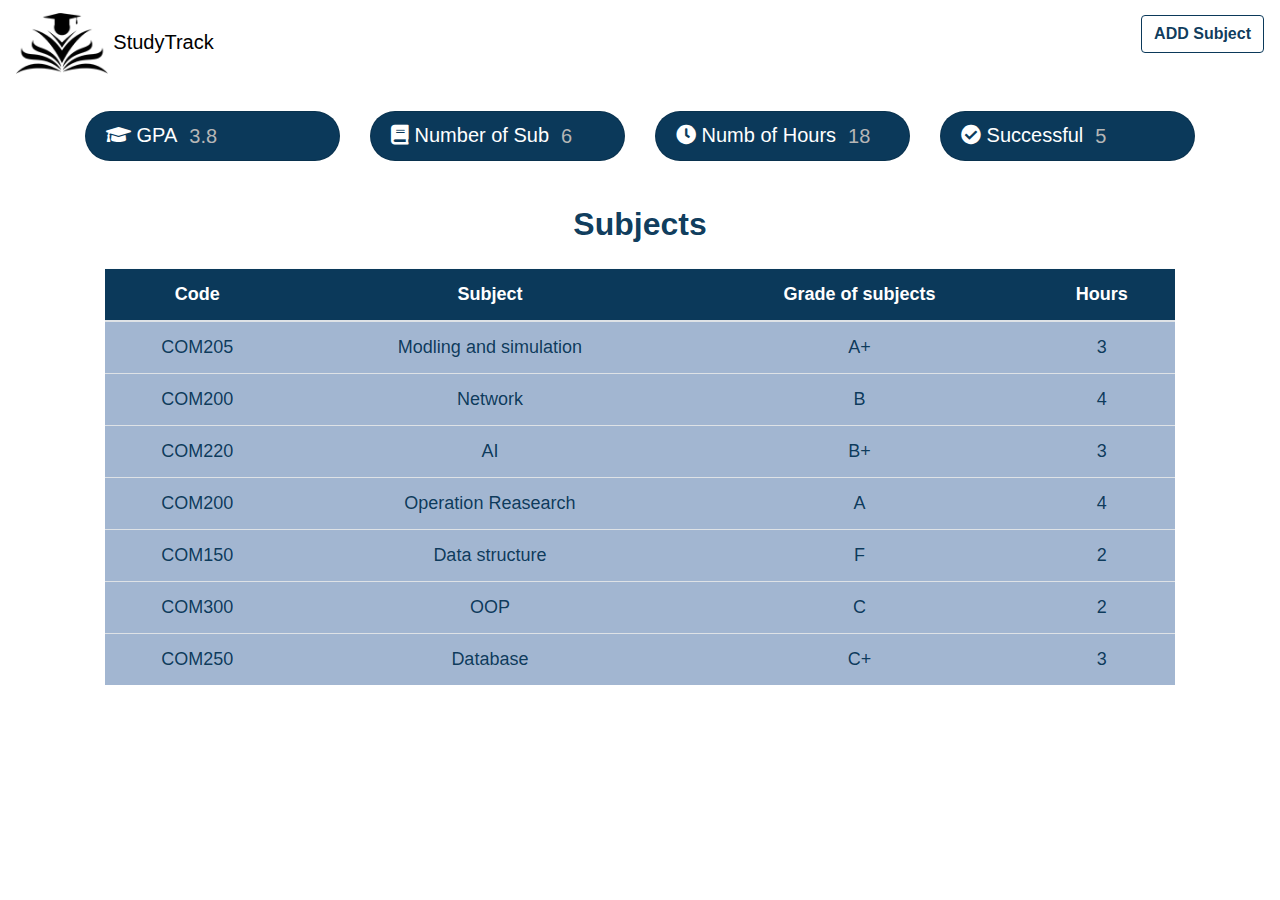
==== Dashboard.html @ 9cb0084c "Upload Edit By Hazem" ====
<!DOCTYPE html>
<html lang="en">

<head>
    <meta charset="UTF-8">
    <meta name="viewport" content="width=device-width, initial-scale=1.0">
    <title>Dashboard</title>

    <link href="https://stackpath.bootstrapcdn.com/bootstrap/4.5.2/css/bootstrap.min.css" rel="stylesheet">
    <link href="https://cdnjs.cloudflare.com/ajax/libs/font-awesome/5.15.3/css/all.min.css" rel="stylesheet">

<link rel="stylesheet" href="./Style/Style(Dashboard).css">
</head>

<body>


    <nav class="navbar bg-body-tertiary">
        <a class="navbar-brand" href="./Dashboard.html" style="color: #000000; font-weight: 500;">
            <img src="./Style/Src/Black  Modern Education Logo.png" style="width: 30%;" ></img> StudyTrack
        </a>
        <button type="button" class="btn btn-outline-warning">ADD Subject</button>
    </nav>
    <div class="container">
        <div class="row my-4">
            <div class="col-md-3">
                <div class="card text-center">
                    <div class="card-body d-flex align-items-center">
                        <h5 class="card-title "><i class="fas fa-graduation-cap"></i> GPA</h5>
                        <p class="card-text " >3.8</p>
                    </div>
                </div>
            </div>
            <div class="col-md-3">
                <div class="card text-center ">
                    <div class="card-body d-flex align-items-center">
                        <h5 class="card-title"><i class="fas fa-book"></i> Number of Sub</h5>
                        <p class="card-text">6</p>
                    </div>
                </div>
            </div>
            <div class="col-md-3">
                <div class="card text-center">
                    <div class="card-body d-flex align-items-center">
                        <h5 class="card-title"><i class="fas fa-clock"></i> Numb of Hours</h5>
                        <p class="card-text">18</p>
                    </div>
                </div>
            </div>
            <div class="col-md-3">
                <div class="card text-center">
                    <div class="card-body d-flex align-items-center">
                        <h5 class="card-title"><i class="fas fa-check-circle"></i> Successful</h5>
                        <p class="card-text">5</p>
                    </div>
                </div>
            </div>
        </div>
        <div class="table-container">
            <h2 class="text-center mb-4" style="font-weight: 600; color: #0a3859fe;"> Subjects </h2>
            <table class="table ">
                <thead class="table-light ">
                    <tr>
                        <th>Code</th>
                        <th>Subject</th>
                        <th>Grade of subjects </th>
                        <th>Hours</th>
                    </tr>
                </thead>
                <tbody>
                    <tr>
                        <td>COM205</td>
                        <td>Modling and simulation</td>
                        <td>A+</td>
                        <td>3</td>
                    </tr>
                    <tr>
                        <td>COM200</td>
                        <td>Network</td>
                        <td>B</td>
                        <td>4</td>
                    </tr>
                    <tr>
                        <td>COM220</td>
                        <td>AI</td>
                        <td>B+</td>
                        <td>3</td>
                    </tr>
                    <tr>
                        <td>COM200</td>
                        <td>Operation Reasearch</td>
                        <td>A</td>
                        <td>4</td>
                    </tr>
                    <tr>
                        <td>COM150</td>
                        <td>Data structure</td>
                        <td>F</td>
                        <td>2</td>
                    </tr>
                    <tr>
                        <td>COM300</td>
                        <td>OOP</td>
                        <td>C</td>
                        <td>2</td>
                    </tr>
                    <tr>
                        <td>COM250</td>
                        <td>Database</td>
                        <td>C+</td>
                        <td>3</td>
                    </tr>
                    
                    <!-- يمكن إضافة المزيد من الصفوف هنا -->
                </tbody>
            </table>
        </div>
    </div>
    <script src="https://code.jquery.com/jquery-3.5.1.slim.min.js"></script>
    <script src="https://cdn.jsdelivr.net/npm/@popperjs/core@2.9.2/dist/umd/popper.min.js"></script>
    <script src="https://stackpath.bootstrapcdn.com/bootstrap/4.5.2/js/bootstrap.min.js"></script>
    <script src="./Script(JS)/Script(Dashboard).js"></script>
</body>

</html>

</html>
---- Style/Style(Dashboard).css ----
body {
    background-color: #ffffff;
}


.card {
    background-color: #0a3859fe;
    color: white;
    border-radius: 50px;
    text-align: center;
    height: 50px;

    p {
        font-size: 20px;
        position: relative;
        top: 0px;
        text-align: center;
        font-family: Verdana, Geneva, Tahoma, sans-serif;
        color: #b6b6b6;
        left: 12px;
        font-weight: 500;
    }

    h5 {
        text-align: center;
        top: 5px;
        position: relative;
    }
}

.table-container {
    padding: 20px;
    text-align: center;
}

.table thead th {
    background-color: #0a3859fe;
    color: white;
    text-align: center;

}

.table tr {
    background-color: #a2b6d1fe;
    color: #0a3859fe;
    font-weight: 500;
    font-size: 18px;
}

.table tbody tr:hover {
    background-color: #afc5e0fe;
    transform: scale(1.02);
    box-shadow: 0 4px 8px rgba(0, 0, 0, 0.2);
}

.navbar button {
    position: relative;
    top: -10px;
    color: #0a3859fe;
    font-weight: 600;
    border: solid 0.5px #0a3859fe;

    button:hover {
        background-color: #0a3859fe;

    }
}

.navbar button:hover {
    background-color: #0a3859fe;
    color: #ffffff;
    border: solid 0.5px #0a3859fe;
}

.navbar button:active {
    background-color: #0a3859fe !important;
    color: #ffffff !important;
    border: solid 0.5px #0a3859fe !important;
    box-shadow: 0px 0px 5px rgba(0, 0, 0, 0.74) !important;
}

.navbar button:focus {
    box-shadow: 0px 0px 0px rgba(0, 0, 0, 0.5);
}
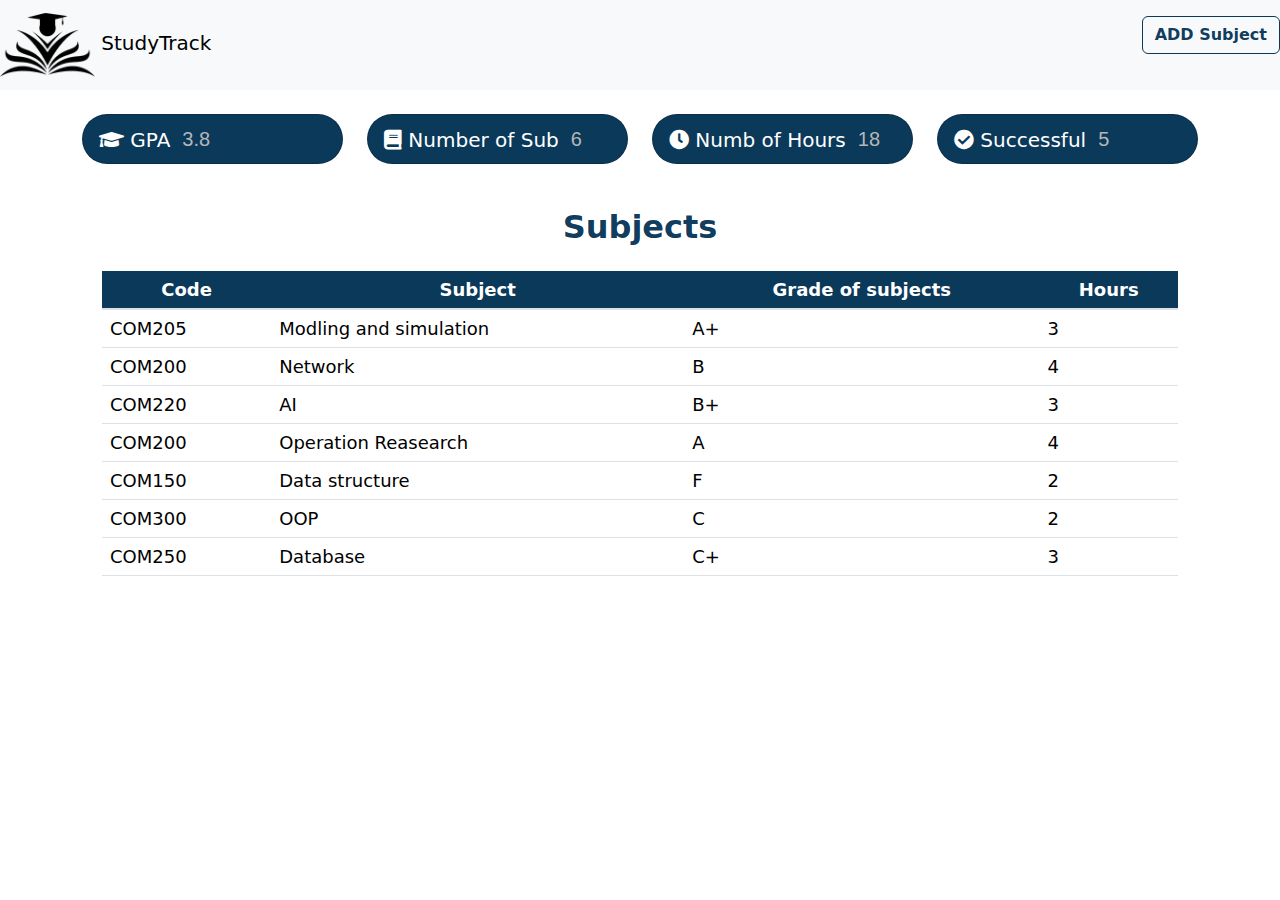
==== commit 216b325d: "Edit Style & Create Php file Conection" ====
--- a/Dashboard.html
+++ b/Dashboard.html
@@ -1,4 +1,4 @@
-<!DOCTYPE html>
+
 <html lang="en">
 
 <head>
@@ -8,18 +8,21 @@
 
     <link href="https://stackpath.bootstrapcdn.com/bootstrap/4.5.2/css/bootstrap.min.css" rel="stylesheet">
     <link href="https://cdnjs.cloudflare.com/ajax/libs/font-awesome/5.15.3/css/all.min.css" rel="stylesheet">
+    <link href="https://cdn.jsdelivr.net/npm/bootstrap@5.0.2/dist/css/bootstrap.min.css" rel="stylesheet">
+    <script src="https://cdn.jsdelivr.net/npm/bootstrap@5.0.2/dist/js/bootstrap.bundle.min.js"></script>
 
 <link rel="stylesheet" href="./Style/Style(Dashboard).css">
 </head>
 
 <body>
+
 
 
     <nav class="navbar bg-body-tertiary">
         <a class="navbar-brand" href="./Dashboard.html" style="color: #000000; font-weight: 500;">
             <img src="./Style/Src/Black  Modern Education Logo.png" style="width: 30%;" ></img> StudyTrack
         </a>
-        <button type="button" class="btn btn-outline-warning">ADD Subject</button>
+        <button role="button" id="AddSU" class="btn btn-outline-warning" href="#modalCenter" data-bs-toggle="modal">ADD Subject</button>
     </nav>
     <div class="container">
         <div class="row my-4">
@@ -68,58 +71,149 @@
                     </tr>
                 </thead>
                 <tbody>
-                    <tr>
+                    <tr href="#modalCenter_Edit" data-bs-toggle="modal">
                         <td>COM205</td>
                         <td>Modling and simulation</td>
                         <td>A+</td>
                         <td>3</td>
                     </tr>
-                    <tr>
+                    <tr href="#modalCenter_Edit" data-bs-toggle="modal">
                         <td>COM200</td>
                         <td>Network</td>
                         <td>B</td>
                         <td>4</td>
                     </tr>
-                    <tr>
+                    <tr href="#modalCenter_Edit" data-bs-toggle="modal">
                         <td>COM220</td>
                         <td>AI</td>
                         <td>B+</td>
                         <td>3</td>
                     </tr>
-                    <tr>
+                    <tr href="#modalCenter_Edit" data-bs-toggle="modal">
                         <td>COM200</td>
                         <td>Operation Reasearch</td>
                         <td>A</td>
                         <td>4</td>
                     </tr>
-                    <tr>
+                    <tr href="#modalCenter_Edit" data-bs-toggle="modal">
                         <td>COM150</td>
                         <td>Data structure</td>
                         <td>F</td>
                         <td>2</td>
                     </tr>
-                    <tr>
+                    <tr href="#modalCenter_Edit" data-bs-toggle="modal">
                         <td>COM300</td>
                         <td>OOP</td>
                         <td>C</td>
                         <td>2</td>
                     </tr>
-                    <tr>
+                    <tr href="#modalCenter_Edit" data-bs-toggle="modal">
                         <td>COM250</td>
                         <td>Database</td>
                         <td>C+</td>
                         <td>3</td>
                     </tr>
                     
-                    <!-- يمكن إضافة المزيد من الصفوف هنا -->
+
                 </tbody>
             </table>
         </div>
     </div>
+
+
+    <!-- Modal add -->
+    <div id="modalCenter" class="modal fade" tabindex="-1">
+        <div class="modal-dialog modal-dialog-centered">
+            <div class="modal-content">
+                <div class="modal-header">
+                    <h5 class="modal-title">Add a Course Material</h5>
+                    <button type="button" class="btn-close" data-bs-dismiss="modal"></button>
+                </div>
+                <div class="modal-body">
+                    <div class="dropdown" id="Subject">
+                        <div class="dropdown">
+                            <button class="btn btn-secondary dropdown-toggle" type="button" id="dropdownMenuButton"
+                                data-bs-toggle="dropdown" aria-expanded="false" required>
+                                Select Subject
+                            </button>
+                            <ul class="dropdown-menu" aria-labelledby="dropdownMenuButton">
+                                <li>
+                                    <input type="radio" id="cs" name="department_id" value="1" required>
+                                    <label for="cs" class="dropdown-item">DataBase</label>
+                                </li>
+                                <li>
+                                    <input type="radio" id="Chm" name="department_id" value="2" required>
+                                    <label for="Chm" class="dropdown-item">Chemistry</label>
+                                </li>
+                            </ul>
+                        </div>
+                    </div>
+                    <div class="dropdown" id="GPA">
+                        <div class="dropdown">
+                            <button class="btn btn-secondary dropdown-toggle" type="button" id="dropdownMenuButton"
+                                data-bs-toggle="dropdown" aria-expanded="false" required>
+                                Grad
+                            </button>
+                            <ul class="dropdown-menu" aria-labelledby="dropdownMenuButton">
+                                <li>
+                                    <input type="radio" id="cs" name="department_id" value="1" required>
+                                    <label for="cs" class="dropdown-item">DataBase</label>
+                                </li>
+                                <li>
+                                    <input type="radio" id="Chm" name="department_id" value="2" required>
+                                    <label for="Chm" class="dropdown-item">Chemistry</label>
+                                </li>
+                            </ul>
+                        </div>
+                    </div>
+                </div>
+                <div class="modal-footer">
+                    <button type="button" class="btn btn-secondary" data-bs-dismiss="modal">Close</button>
+                    <button type="button" class="btn btn-primary">ADD</button>
+                </div>
+            </div>
+        </div>
+    </div>
+    <!-- Modal update -->
+    <div id="modalCenter_Edit" class="modal fade" tabindex="-1">
+        <div class="modal-dialog modal-dialog-centered">
+            <div class="modal-content">
+                <div class="modal-header">
+                    <h5 class="modal-title">Modification of the Subject</h5>
+                    <button type="button" class="btn-close" data-bs-dismiss="modal"></button>
+                </div>
+                <div class="modal-body">
+                    <div class="dropdown">
+                        <div class="dropdown">
+                            <button class="btn btn-secondary dropdown-toggle" type="button" id="dropdownMenuButton"
+                                data-bs-toggle="dropdown" aria-expanded="false" required>
+                                ----------
+                            </button>
+                            <ul class="dropdown-menu" aria-labelledby="dropdownMenuButton">
+                                <li>
+                                    <input type="radio" id="cs" name="department_id" value="1" required>
+                                    <label for="cs" class="dropdown-item">DataBase</label>
+                                </li>
+                                <li>
+                                    <input type="radio" id="Chm" name="department_id" value="2" required>
+                                    <label for="Chm" class="dropdown-item">Chemistry</label>
+                                </li>
+                            </ul>
+                        </div>
+                    </div>
+                </div>
+                <div class="modal-footer">
+                    <button type="button" class="btn btn-secondary" data-bs-dismiss="modal">Close</button>
+                    <button type="button" class="btn btn-primary">Save</button>
+                </div>
+            </div>
+        </div>
+    </div>
+
     <script src="https://code.jquery.com/jquery-3.5.1.slim.min.js"></script>
     <script src="https://cdn.jsdelivr.net/npm/@popperjs/core@2.9.2/dist/umd/popper.min.js"></script>
     <script src="https://stackpath.bootstrapcdn.com/bootstrap/4.5.2/js/bootstrap.min.js"></script>
-    <script src="./Script(JS)/Script(Dashboard).js"></script>
+    <script src="./js/Script(Dashboard).js"></script>
 </body>
 
 </html>
--- a/Style/Style(Dashboard).css
+++ b/Style/Style(Dashboard).css
@@ -7,14 +7,14 @@
     background-color: #0a3859fe;
     color: white;
     border-radius: 50px;
-    text-align: center;
+    text-align: center !important;
     height: 50px;
 
     p {
         font-size: 20px;
         position: relative;
         top: 0px;
-        text-align: center;
+        text-align: center !important;
         font-family: Verdana, Geneva, Tahoma, sans-serif;
         color: #b6b6b6;
         left: 12px;
@@ -22,7 +22,7 @@
     }
 
     h5 {
-        text-align: center;
+        text-align: center !important;
         top: 5px;
         position: relative;
     }
@@ -30,13 +30,13 @@
 
 .table-container {
     padding: 20px;
-    text-align: center;
+    text-align: center !important;
 }
 
 .table thead th {
     background-color: #0a3859fe;
     color: white;
-    text-align: center;
+    text-align: center !important;
 
 }
 
@@ -81,4 +81,67 @@
 
 .navbar button:focus {
     box-shadow: 0px 0px 0px rgba(0, 0, 0, 0.5);
-}      +}      
+.modal-footer button.btn.btn-primary {
+    background-color: #0a3859fe !important;
+    border: solid 0.5px #0a3859fe;
+
+}
+.modal-footer button:hover.btn.btn-primary {
+    background-color: #082f4bfe !important;
+
+}
+.modal-footer button:active.btn.btn-primary{
+box-shadow: 0px 0px 0px rgba(0, 0, 0, 0.5);
+}
+#dropdownMenuButton{
+    background-color: #ffffff;
+    color: #082f4bfe;
+    position: relative;
+    top: -9px;
+
+}
+.dropdown-menu {
+    max-height: 200px;
+    width: 195px;
+    border-radius: 10px;
+    overflow-y: auto;
+
+
+}
+
+
+.dropdown-menu::-webkit-scrollbar {
+    display: none;
+}
+
+.dropdown-menu {
+    -ms-overflow-style: none;
+    scrollbar-width: none;
+}
+
+.dropdown-menu input[type="radio"] {
+    position: absolute;
+    opacity: 0;
+    cursor: pointer;
+}
+
+.dropdown-menu label {
+    display: block;
+    padding: 8px 12px;
+    cursor: pointer;
+}
+
+.dropdown-menu label:hover {
+    background-color: #03274c7c;
+    color: #ffffff;
+}
+#GPA #dropdownMenuButton{
+    position: relative;
+    left: 300px;
+    top: -18px;
+}
+#Subject #dropdownMenuButton{
+    width: 200px;
+
+}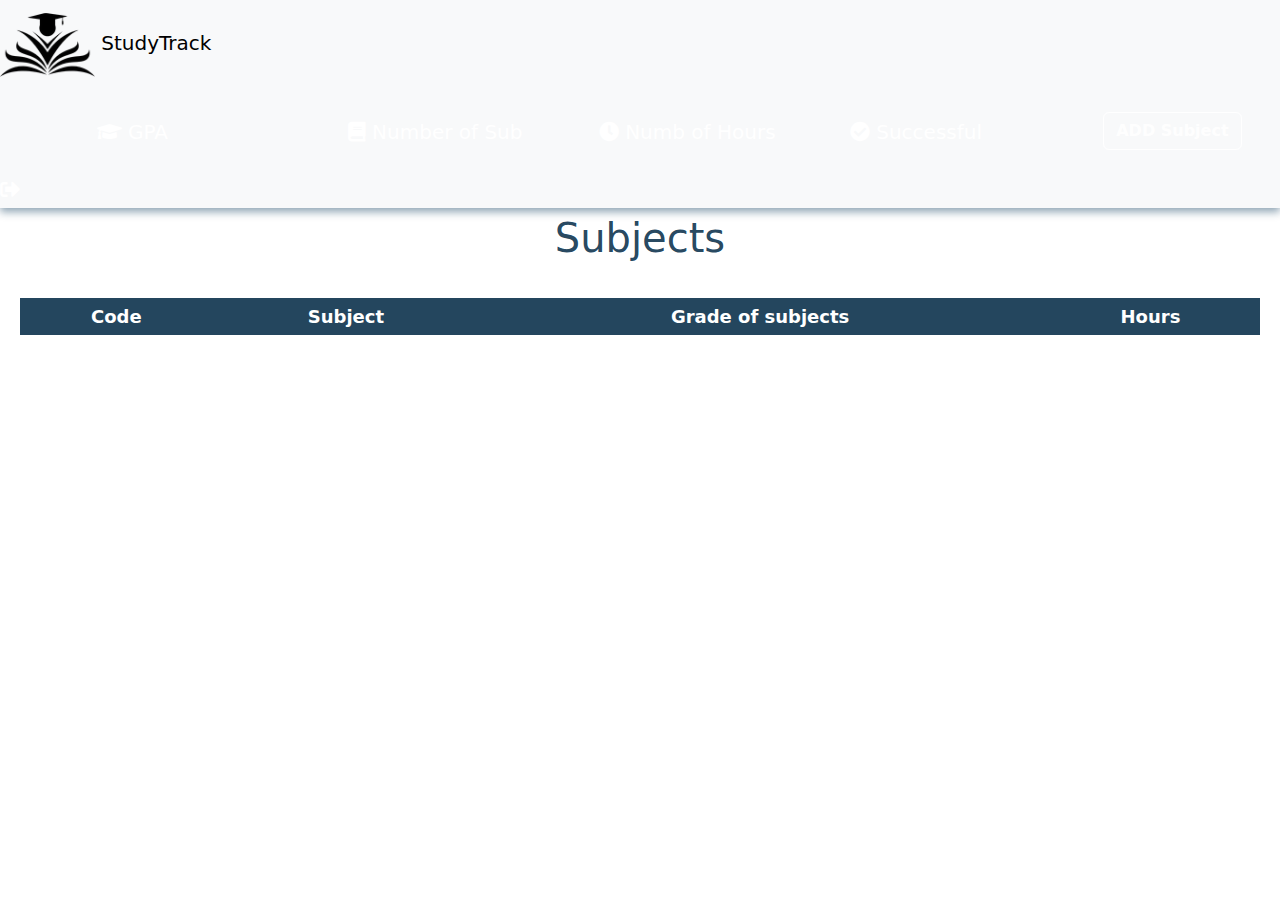
==== commit 143d7205: "Edit" ====
--- a/Dashboard.html
+++ b/Dashboard.html
@@ -1,215 +1,203 @@
-
 <html lang="en">
 
 <head>
+
     <meta charset="UTF-8">
     <meta name="viewport" content="width=device-width, initial-scale=1.0">
     <title>Dashboard</title>
-
+    <link rel="Shortcut icon" href="./Style/Src/LOGO1.ico">
     <link href="https://stackpath.bootstrapcdn.com/bootstrap/4.5.2/css/bootstrap.min.css" rel="stylesheet">
     <link href="https://cdnjs.cloudflare.com/ajax/libs/font-awesome/5.15.3/css/all.min.css" rel="stylesheet">
     <link href="https://cdn.jsdelivr.net/npm/bootstrap@5.0.2/dist/css/bootstrap.min.css" rel="stylesheet">
     <script src="https://cdn.jsdelivr.net/npm/bootstrap@5.0.2/dist/js/bootstrap.bundle.min.js"></script>
-
-<link rel="stylesheet" href="./Style/Style(Dashboard).css">
+    <link rel="stylesheet" href="./Style/Style(Dashboard).css">
+
 </head>
 
 <body>
-
-
-
     <nav class="navbar bg-body-tertiary">
         <a class="navbar-brand" href="./Dashboard.html" style="color: #000000; font-weight: 500;">
             <img src="./Style/Src/Black  Modern Education Logo.png" style="width: 30%;" ></img> StudyTrack
         </a>
-        <button role="button" id="AddSU" class="btn btn-outline-warning" href="#modalCenter" data-bs-toggle="modal">ADD Subject</button>
+        <div class="container">
+            <div class="row my-4">
+                <div class="col-md-3">
+                    <div class="card text-center">
+                        <div class="card-body d-flex align-items-center">
+                            <h5 class="card-title"><i class="fas fa-graduation-cap"></i> GPA</h5>
+                            <p class="card-text gpa"></p>
+                        </div>
+                    </div>
+                </div>
+                <div class="col-md-3">
+                    <div class="card text-center">
+                        <div class="card-body d-flex align-items-center">
+                            <h5 class="card-title"><i class="fas fa-book"></i> Number of Sub</h5>
+                            <p class="card-text num-subjects"></p>
+                        </div>
+                    </div>
+                </div>
+                <div class="col-md-3">
+                    <div class="card text-center">
+                        <div class="card-body d-flex align-items-center">
+                            <h5 class="card-title"><i class="fas fa-clock"></i> Numb of Hours</h5>
+                            <p class="card-text total-hours"></p>
+                        </div>
+                    </div>
+                </div>
+                <div class="col-md-3">
+                    <div class="card text-center">
+                        <div class="card-body d-flex align-items-center">
+                            <h5 class="card-title"><i class="fas fa-check-circle"></i> Successful</h5>
+                            <p class="card-text successful-courses"></p>
+                        </div>
+                    </div>
+                </div>
+            </div>
+        </div>
+
+        <button role="button" id="AddSU" class="btn btn-outline-warning" href="#modalCenter" data-bs-toggle="modal" style="position: relative; right: 3%; top: 2%;">ADD
+            Subject</button>
+            <a  href="./Index.html" class="fas fa-sign-out-alt" style="color: #ffffff; font-size: 20px; text-decoration: none;" title="Sign Out"></a>
     </nav>
-    <div class="container">
-        <div class="row my-4">
-            <div class="col-md-3">
-                <div class="card text-center">
-                    <div class="card-body d-flex align-items-center">
-                        <h5 class="card-title "><i class="fas fa-graduation-cap"></i> GPA</h5>
-                        <p class="card-text " >3.8</p>
-                    </div>
-                </div>
-            </div>
-            <div class="col-md-3">
-                <div class="card text-center ">
-                    <div class="card-body d-flex align-items-center">
-                        <h5 class="card-title"><i class="fas fa-book"></i> Number of Sub</h5>
-                        <p class="card-text">6</p>
-                    </div>
-                </div>
-            </div>
-            <div class="col-md-3">
-                <div class="card text-center">
-                    <div class="card-body d-flex align-items-center">
-                        <h5 class="card-title"><i class="fas fa-clock"></i> Numb of Hours</h5>
-                        <p class="card-text">18</p>
-                    </div>
-                </div>
-            </div>
-            <div class="col-md-3">
-                <div class="card text-center">
-                    <div class="card-body d-flex align-items-center">
-                        <h5 class="card-title"><i class="fas fa-check-circle"></i> Successful</h5>
-                        <p class="card-text">5</p>
-                    </div>
-                </div>
-            </div>
-        </div>
-        <div class="table-container">
-            <h2 class="text-center mb-4" style="font-weight: 600; color: #0a3859fe;"> Subjects </h2>
-            <table class="table ">
-                <thead class="table-light ">
+<div class="header d-flex justify-content-center text-center" style="font-size: 40px; font-weight: 500; color: #23455dfe;">
+    Subjects
+</div>
+
+<div class="table-container">
+            
+            <table id="subjectsTable" class="table ">
+                <thead class="table-light" >
                     <tr>
                         <th>Code</th>
                         <th>Subject</th>
-                        <th>Grade of subjects </th>
+                        <th>Grade of subjects</th>
                         <th>Hours</th>
                     </tr>
                 </thead>
-                <tbody>
-                    <tr href="#modalCenter_Edit" data-bs-toggle="modal">
-                        <td>COM205</td>
-                        <td>Modling and simulation</td>
-                        <td>A+</td>
-                        <td>3</td>
-                    </tr>
-                    <tr href="#modalCenter_Edit" data-bs-toggle="modal">
-                        <td>COM200</td>
-                        <td>Network</td>
-                        <td>B</td>
-                        <td>4</td>
-                    </tr>
-                    <tr href="#modalCenter_Edit" data-bs-toggle="modal">
-                        <td>COM220</td>
-                        <td>AI</td>
-                        <td>B+</td>
-                        <td>3</td>
-                    </tr>
-                    <tr href="#modalCenter_Edit" data-bs-toggle="modal">
-                        <td>COM200</td>
-                        <td>Operation Reasearch</td>
-                        <td>A</td>
-                        <td>4</td>
-                    </tr>
-                    <tr href="#modalCenter_Edit" data-bs-toggle="modal">
-                        <td>COM150</td>
-                        <td>Data structure</td>
-                        <td>F</td>
-                        <td>2</td>
-                    </tr>
-                    <tr href="#modalCenter_Edit" data-bs-toggle="modal">
-                        <td>COM300</td>
-                        <td>OOP</td>
-                        <td>C</td>
-                        <td>2</td>
-                    </tr>
-                    <tr href="#modalCenter_Edit" data-bs-toggle="modal">
-                        <td>COM250</td>
-                        <td>Database</td>
-                        <td>C+</td>
-                        <td>3</td>
-                    </tr>
-                    
-
+                <tbody >
+                    <!--JavaScript-->
                 </tbody>
             </table>
-        </div>
+</div>
+<!-- Modal add -->
+<div id="modalCenter" class="modal fade" tabindex="-1">
+    <div class="modal-dialog modal-dialog-centered">
+        <form class="modal-content" id="createForm" action="./php/insert.php" method="POST">
+            <div class="modal-header">
+                <h5 class="modal-title">Add a Course Material</h5>
+            </div>
+            <div class="modal-body" style="display: flex; gap: 10px;">
+                <div class="dropdown" id="dropdownContainer">
+                    <button class="btn btn-secondary dropdown" type="button" id="dropdownMenuButton"
+                        data-bs-toggle="dropdown" aria-expanded="false" required>
+                        Select Subject
+                    </button>
+                    <ul class="dropdown-menu" id="dropdownMenuList">
+                        <!-- Items will be added here by JavaScript -->
+                    </ul>
+                    <input type="hidden" name="course_code" id="createCourseCode" required>
+                    <input type="hidden" name="course_name" id="createCourseName" required>
+                    <input type="hidden" name="course_hours" id="createCourseHours" required>
+                </div>
+                <div class="dropdown" id="dropdownContainer2">
+                    <button class="btn btn-secondary dropdown" type="button" id="dropdownMenuButton2"
+                        data-bs-toggle="dropdown" aria-expanded="false" required>
+                        GPA
+                    </button>
+                    <ul class="dropdown-menu" id="dropdownMenuList2">
+                        <li>
+                            <input type="radio" id="createA" name="GPA" value="A" required>
+                            <label for="createA" class="dropdown-item">A</label>
+                        </li>
+                        <li>
+                            <input type="radio" id="createB" name="GPA" value="B" required>
+                            <label for="createB" class="dropdown-item">B</label>
+                        </li>
+                        <li>
+                            <input type="radio" id="createC" name="GPA" value="C" required>
+                            <label for="createC" class="dropdown-item">C</label>
+                        </li>
+                        <li>
+                            <input type="radio" id="createD" name="GPA" value="D" required>
+                            <label for="createD" class="dropdown-item">D</label>
+                        </li>
+                        <li>
+                            <input type="radio" id="createF" name="GPA" value="F" required>
+                            <label for="createF" class="dropdown-item">F</label>
+                        </li>
+                    </ul>
+                    <input type="hidden" name="GPA" id="createGPA" required>
+                </div>
+            </div>
+            <div class="modal-footer">
+                <button type="button" class="btn btn-secondary" data-bs-dismiss="modal">Close</button>
+                <button type="submit" class="btn btn-primary">ADD</button>
+            </div>
+        </form>
     </div>
-
-
-    <!-- Modal add -->
-    <div id="modalCenter" class="modal fade" tabindex="-1">
-        <div class="modal-dialog modal-dialog-centered">
-            <div class="modal-content">
-                <div class="modal-header">
-                    <h5 class="modal-title">Add a Course Material</h5>
-                    <button type="button" class="btn-close" data-bs-dismiss="modal"></button>
-                </div>
-                <div class="modal-body">
-                    <div class="dropdown" id="Subject">
-                        <div class="dropdown">
-                            <button class="btn btn-secondary dropdown-toggle" type="button" id="dropdownMenuButton"
-                                data-bs-toggle="dropdown" aria-expanded="false" required>
-                                Select Subject
-                            </button>
-                            <ul class="dropdown-menu" aria-labelledby="dropdownMenuButton">
-                                <li>
-                                    <input type="radio" id="cs" name="department_id" value="1" required>
-                                    <label for="cs" class="dropdown-item">DataBase</label>
-                                </li>
-                                <li>
-                                    <input type="radio" id="Chm" name="department_id" value="2" required>
-                                    <label for="Chm" class="dropdown-item">Chemistry</label>
-                                </li>
-                            </ul>
-                        </div>
-                    </div>
-                    <div class="dropdown" id="GPA">
-                        <div class="dropdown">
-                            <button class="btn btn-secondary dropdown-toggle" type="button" id="dropdownMenuButton"
-                                data-bs-toggle="dropdown" aria-expanded="false" required>
-                                Grad
-                            </button>
-                            <ul class="dropdown-menu" aria-labelledby="dropdownMenuButton">
-                                <li>
-                                    <input type="radio" id="cs" name="department_id" value="1" required>
-                                    <label for="cs" class="dropdown-item">DataBase</label>
-                                </li>
-                                <li>
-                                    <input type="radio" id="Chm" name="department_id" value="2" required>
-                                    <label for="Chm" class="dropdown-item">Chemistry</label>
-                                </li>
-                            </ul>
-                        </div>
-                    </div>
-                </div>
-                <div class="modal-footer">
-                    <button type="button" class="btn btn-secondary" data-bs-dismiss="modal">Close</button>
-                    <button type="button" class="btn btn-primary">ADD</button>
-                </div>
-            </div>
-        </div>
+</div>
+<!-- Modal for Editing Course -->
+<div id="modalCenter_Edit" class="modal fade" tabindex="-1">
+    <div class="modal-dialog modal-dialog-centered">
+        <form class="modal-content" id="editForm" action="./php/update.php" method="POST">
+            <div class="modal-header">
+                <h5 class="modal-title">Edit Course Material</h5>
+                
+            </div>
+            <div class="modal-body" style="display: flex; gap: 10px;">
+                <div class="dropdown" id="dropdownContainer3">
+                    <button class="btn btn-secondary dropdown" type="button" id="dropdownMenuButton3"
+                         required>
+                        Select Subject
+                    </button>
+                    <ul class="dropdown-menu" id="dropdownMenuList3">
+                        <!-- Items will be added here by JavaScript -->
+                         
+                    </ul>
+                    <input type="hidden" name="course_code" id="editCourseCode" required>
+                    <input type="hidden" name="course_name" id="editCourseName" required>
+                    <input type="hidden" name="course_hours" id="editCourseHours" required>
+                    <input type="hidden" name="course_id" id="editCourseId" required>
+                    <input type="hidden" name="GPA" id="editGPA" required>
+                </div>
+                <div class="dropdown" id="dropdownContainer4">
+                    <button class="btn btn-secondary dropdown" type="button" id="dropdownMenuButton4"
+                        data-bs-toggle="dropdown" aria-expanded="false" required>
+                        GPA
+                    </button>
+                    <ul class="dropdown-menu" id="dropdownMenuList4">
+                        <li>
+                            <input type="radio" id="editA" name="GPA" value="A" required>
+                            <label for="editA" class="dropdown-item">A</label>
+                        </li>
+                        <li>
+                            <input type="radio" id="editB" name="GPA" value="B" required>
+                            <label for="editB" class="dropdown-item">B</label>
+                        </li>
+                        <li>
+                            <input type="radio" id="editC" name="GPA" value="C" required>
+                            <label for="editC" class="dropdown-item">C</label>
+                        </li>
+                        <li>
+                            <input type="radio" id="editD" name="GPA" value="D" required>
+                            <label for="editD" class="dropdown-item">D</label>
+                        </li>
+                        <li>
+                            <input type="radio" id="editF" name="GPA" value="F" required>
+                            <label for="editF" class="dropdown-item">F</label>
+                        </li>
+                    </ul>
+                    
+                </div>
+            </div>
+            <div class="modal-footer">
+                <button type="button" class="btn btn-secondary" id="deleteButton" data-bs-dismiss="modal">Remove</button>
+                <button type="submit" class="btn btn-primary">Edit</button>
+            </div>
+        </form>
     </div>
-    <!-- Modal update -->
-    <div id="modalCenter_Edit" class="modal fade" tabindex="-1">
-        <div class="modal-dialog modal-dialog-centered">
-            <div class="modal-content">
-                <div class="modal-header">
-                    <h5 class="modal-title">Modification of the Subject</h5>
-                    <button type="button" class="btn-close" data-bs-dismiss="modal"></button>
-                </div>
-                <div class="modal-body">
-                    <div class="dropdown">
-                        <div class="dropdown">
-                            <button class="btn btn-secondary dropdown-toggle" type="button" id="dropdownMenuButton"
-                                data-bs-toggle="dropdown" aria-expanded="false" required>
-                                ----------
-                            </button>
-                            <ul class="dropdown-menu" aria-labelledby="dropdownMenuButton">
-                                <li>
-                                    <input type="radio" id="cs" name="department_id" value="1" required>
-                                    <label for="cs" class="dropdown-item">DataBase</label>
-                                </li>
-                                <li>
-                                    <input type="radio" id="Chm" name="department_id" value="2" required>
-                                    <label for="Chm" class="dropdown-item">Chemistry</label>
-                                </li>
-                            </ul>
-                        </div>
-                    </div>
-                </div>
-                <div class="modal-footer">
-                    <button type="button" class="btn btn-secondary" data-bs-dismiss="modal">Close</button>
-                    <button type="button" class="btn btn-primary">Save</button>
-                </div>
-            </div>
-        </div>
-    </div>
-
+</div>
     <script src="https://code.jquery.com/jquery-3.5.1.slim.min.js"></script>
     <script src="https://cdn.jsdelivr.net/npm/@popperjs/core@2.9.2/dist/umd/popper.min.js"></script>
     <script src="https://stackpath.bootstrapcdn.com/bootstrap/4.5.2/js/bootstrap.min.js"></script>
@@ -218,4 +206,3 @@
 
 </html>
 
-</html>--- a/Style/Style(Dashboard).css
+++ b/Style/Style(Dashboard).css
@@ -1,14 +1,20 @@
 body {
     background-color: #ffffff;
-}
+    user-select: none;
+    }
+
+    
+
 
 
 .card {
-    background-color: #0a3859fe;
+    background-color: #23455d00;
     color: white;
-    border-radius: 50px;
+    border: none;
     text-align: center !important;
     height: 50px;
+    border-radius: 50px;
+    
 
     p {
         font-size: 20px;
@@ -16,7 +22,7 @@
         top: 0px;
         text-align: center !important;
         font-family: Verdana, Geneva, Tahoma, sans-serif;
-        color: #b6b6b6;
+        color: #65bffffe;
         left: 12px;
         font-weight: 500;
     }
@@ -29,13 +35,43 @@
 }
 
 .table-container {
+    display: flex;
+    top: 30px;
+    justify-content: center !important;
     padding: 20px;
+    background-color: rgba(0, 255, 255, 0);
+    position: relative;
     text-align: center !important;
-}
-
+    overflow-y: auto;
+    max-height: 695px;
+    scrollbar-width: none;
+}
+
+.table-container::-webkit-scrollbar {
+    display: none;
+}
+.container{
+    display: flex;
+    justify-content: center !important;
+}
+.container .row{
+    width: 90%;
+    border-radius: 50px;
+}
+ 
+.table{
+    background-color: #a2b6d1fe;
+    position: relative;
+    top: -20px;
+    
+}
 .table thead th {
-    background-color: #0a3859fe;
+
+    top: -20px;
+    position: sticky;
+    background-color: #23455dfe;
     color: white;
+        border: #afc5e0fe;
     text-align: center !important;
 
 }
@@ -43,32 +79,41 @@
 .table tr {
     background-color: #a2b6d1fe;
     color: #0a3859fe;
+    border: #afc5e0fe;
     font-weight: 500;
     font-size: 18px;
+
 }
 
 .table tbody tr:hover {
     background-color: #afc5e0fe;
-    transform: scale(1.02);
-    box-shadow: 0 4px 8px rgba(0, 0, 0, 0.2);
+    border: #afc5e0fe;
+    transform: scale(1.01);
+    box-shadow: 0 4px 8px rgba(10, 56, 89, 0.447);
+    cursor: pointer;
+}
+.navbar{
+    background-color: rgba(10, 56, 89, 0.996);
+        box-shadow: 0 4px 8px rgba(10, 56, 89, 0.447);
 }
 
 .navbar button {
     position: relative;
+
     top: -10px;
+    color: #fffffffe;
+    font-weight: 600;
+    border: solid 0.5px #fffffffe;
+
+    button:hover {
+        background-color: #fffffffe;
+
+    }
+}
+
+.navbar button:hover {
+    background-color: #fffffffe;
     color: #0a3859fe;
-    font-weight: 600;
-    border: solid 0.5px #0a3859fe;
-
-    button:hover {
-        background-color: #0a3859fe;
-
-    }
-}
-
-.navbar button:hover {
-    background-color: #0a3859fe;
-    color: #ffffff;
     border: solid 0.5px #0a3859fe;
 }
 
@@ -94,22 +139,34 @@
 .modal-footer button:active.btn.btn-primary{
 box-shadow: 0px 0px 0px rgba(0, 0, 0, 0.5);
 }
-#dropdownMenuButton{
+#dropdownMenuButton ,
+#dropdownMenuButton2 ,
+#dropdownMenuButton1 ,
+#dropdownMenuButton3,
+#dropdownMenuButton4{
     background-color: #ffffff;
     color: #082f4bfe;
     position: relative;
     top: -9px;
+    width: 300px;
 
 }
 .dropdown-menu {
     max-height: 200px;
-    width: 195px;
+    width: 300px;
     border-radius: 10px;
     overflow-y: auto;
-
-
-}
-
+    text-align: center;
+
+
+}
+
+ #dropdownMenuList2 , #dropdownMenuList4{
+    width: 65px;
+    max-width: 65px;
+    font-size: large;
+    text-align: center;
+}
 
 .dropdown-menu::-webkit-scrollbar {
     display: none;
@@ -141,7 +198,20 @@
     left: 300px;
     top: -18px;
 }
-#Subject #dropdownMenuButton{
-    width: 200px;
-
+ #dropdownMenuButton2 , #dropdownMenuButton4{
+    width: 160px ;
+
+
+}
+.table-container tbody{
+    text-align: center;
+}
+.fas.fa-eraser{
+    position: relative !important;
+    left: -50px !important;
+
+}
+#dropdownMenuButton3{
+    box-shadow: 0px 0px 0px rgba(0, 0, 0, 0);
+    cursor: not-allowed;
 }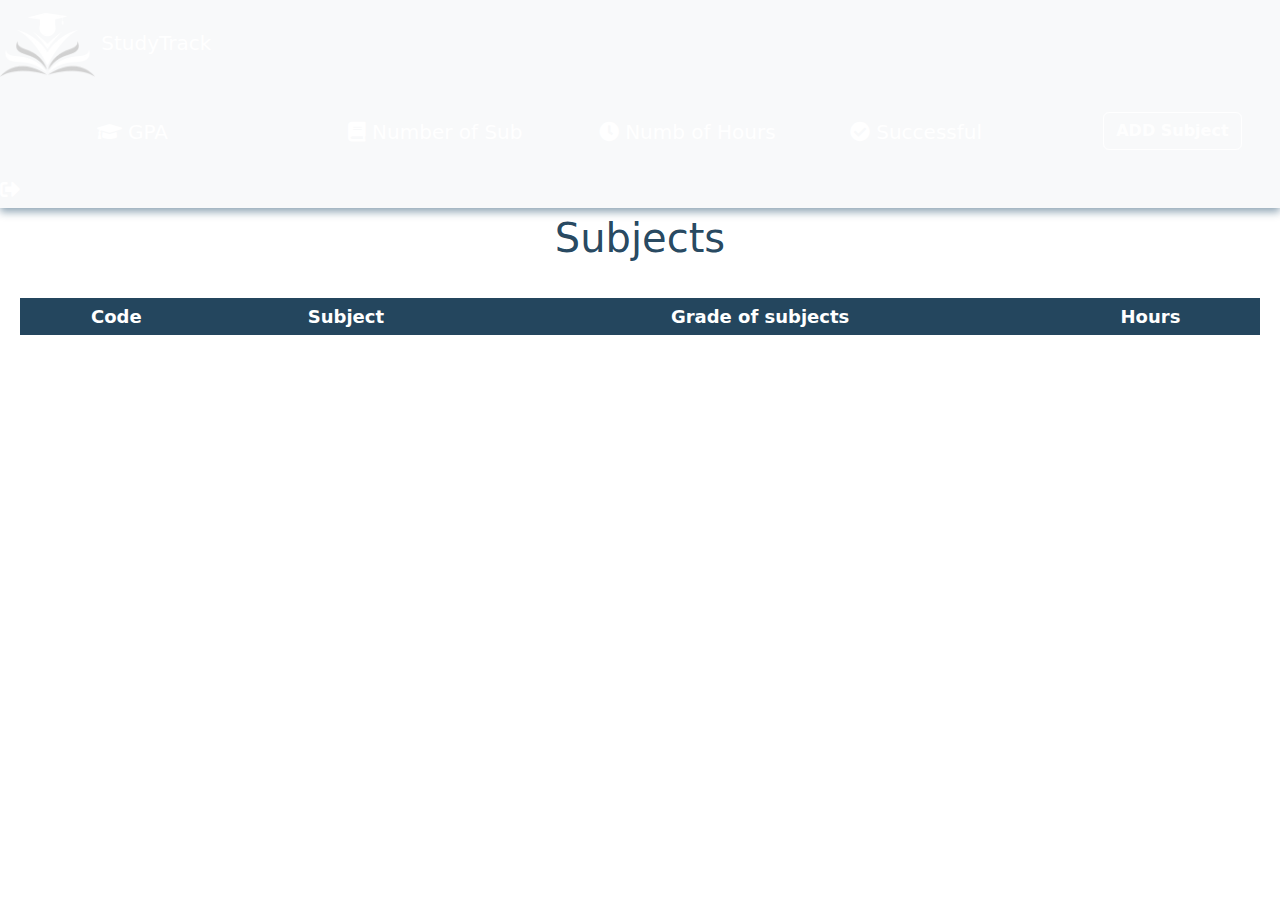
==== commit 0460700f: "Responsive" ====
--- a/Dashboard.html
+++ b/Dashboard.html
@@ -16,8 +16,8 @@
 
 <body>
     <nav class="navbar bg-body-tertiary">
-        <a class="navbar-brand" href="./Dashboard.html" style="color: #000000; font-weight: 500;">
-            <img src="./Style/Src/Black  Modern Education Logo.png" style="width: 30%;" ></img> StudyTrack
+        <a class="navbar-brand" href="./Dashboard.html" style="color: #ffffff; font-weight: 500;">
+            <img src="./Style/Src/White  Modern Education Logo.png" style="width: 30%;" ></img> StudyTrack
         </a>
         <div class="container">
             <div class="row my-4">
--- a/Style/Style(Dashboard).css
+++ b/Style/Style(Dashboard).css
@@ -214,4 +214,25 @@
 #dropdownMenuButton3{
     box-shadow: 0px 0px 0px rgba(0, 0, 0, 0);
     cursor: not-allowed;
+}
+@media only screen and (max-width: 600px){
+    #dropdownMenuButton3 ,#dropdownMenuButton{
+        width: 200px;
+        font-size: 14px;
+    }
+        #dropdownMenuButton4 , #dropdownMenuButton2{
+            font-size: 14px;
+            width: 100px;
+        }
+                .dropdown-menu{
+                    width: 200px;
+                    font-size: 12px;
+                }
+            #dropdownMenuList2,
+             #dropdownMenuList4 {
+
+               max-width: 10px;
+               font-size: 14px;
+        }
+
 }